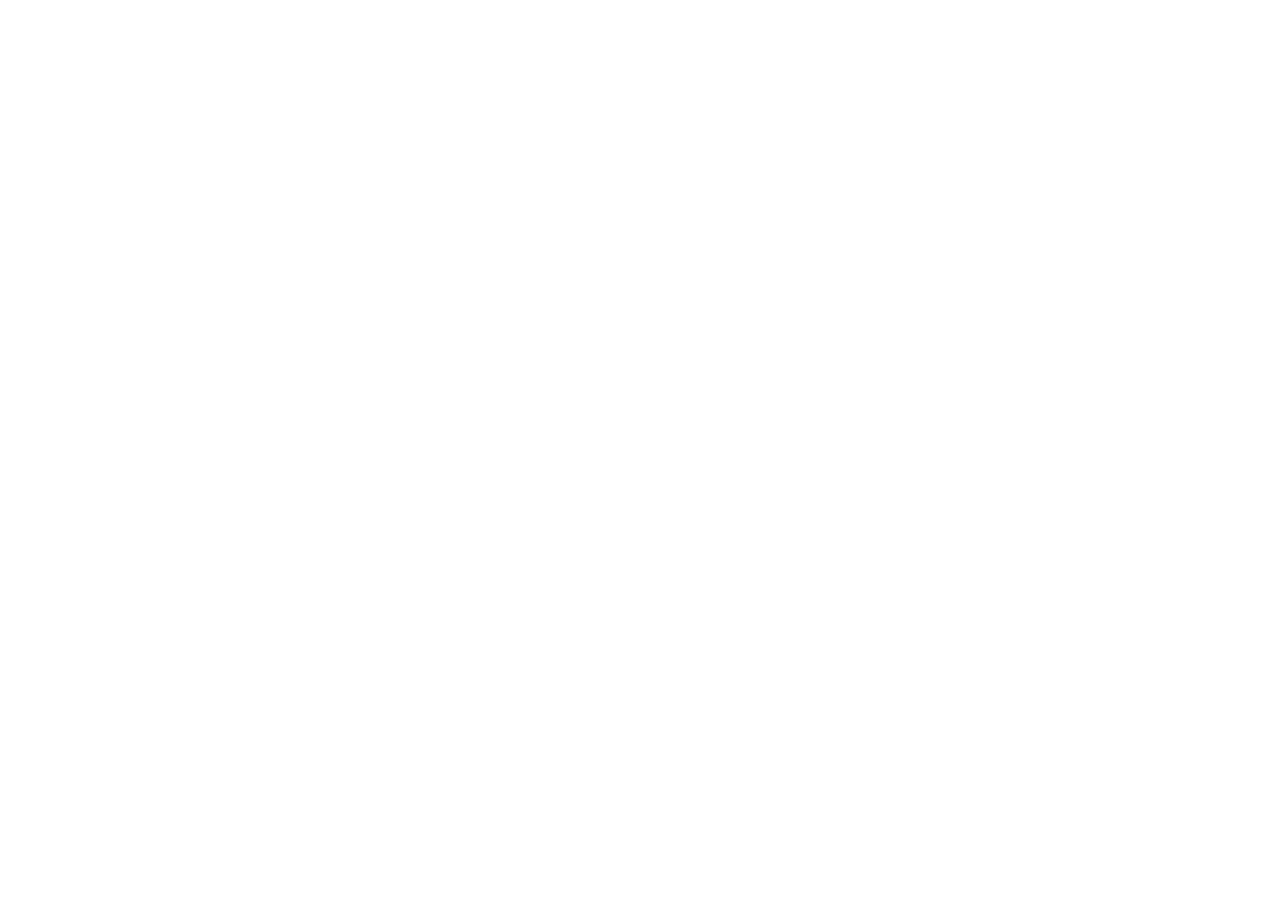
==== index.html @ 7183fef2 "Adds jQuery, interface.js and index.html" ====
<!DOCTYPE html>
<html>
  <head>
    <meta charset="utf-8">
    <title>Cho Han</title>
  </head>
  <body>


    <script src="src/game.js"></script>
    <script src="jquery.js"></script>
    <script src="interface.js"></script>
  </body>
</html>
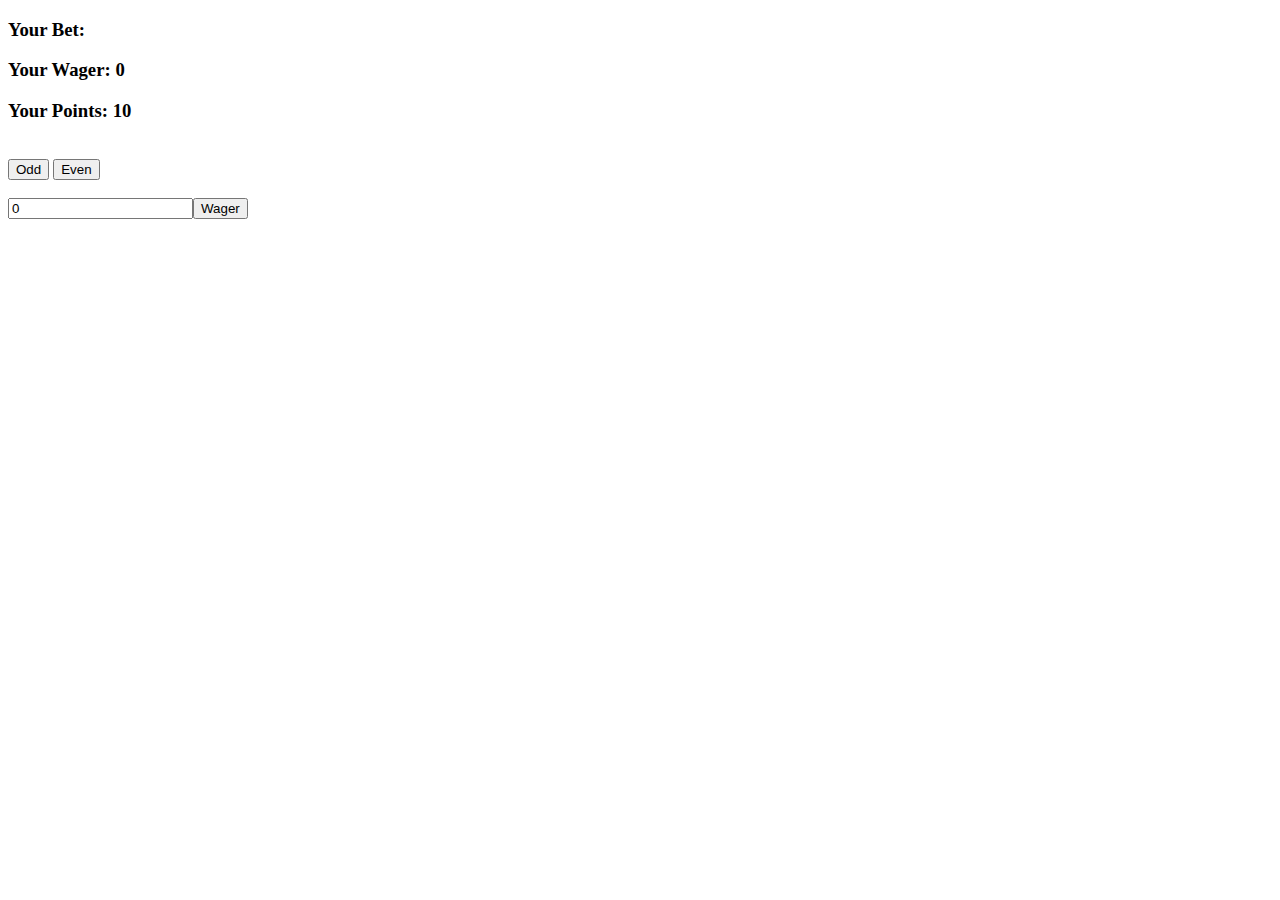
==== commit 59fcbbb6: "Adds basic interface" ====
--- a/index.html
+++ b/index.html
@@ -2,10 +2,24 @@
 <html>
   <head>
     <meta charset="utf-8">
-    <title>Cho Han</title>
+    <title>Cho Han Bakuchi</title>
   </head>
   <body>
 
+  <div>
+    <h3>Your Bet: <span id="player_bet">none</span></h3>
+    <h3>Your Wager: <span id="player_wager">0</span></h3>
+    <h3>Your Points: <span id="player_points"></span></h3>
+  </div>
+    <br>
+  <div>
+    <button id="odd_bet" name="button">Odd</button>
+    <button id="even_bet" name="button">Even</button>
+  </div>
+    <br>
+  <div>
+    <input id="wager_amount" type="number" value="0"><button id="make_wager">Wager</button>
+  </div>
 
     <script src="src/game.js"></script>
     <script src="jquery.js"></script>
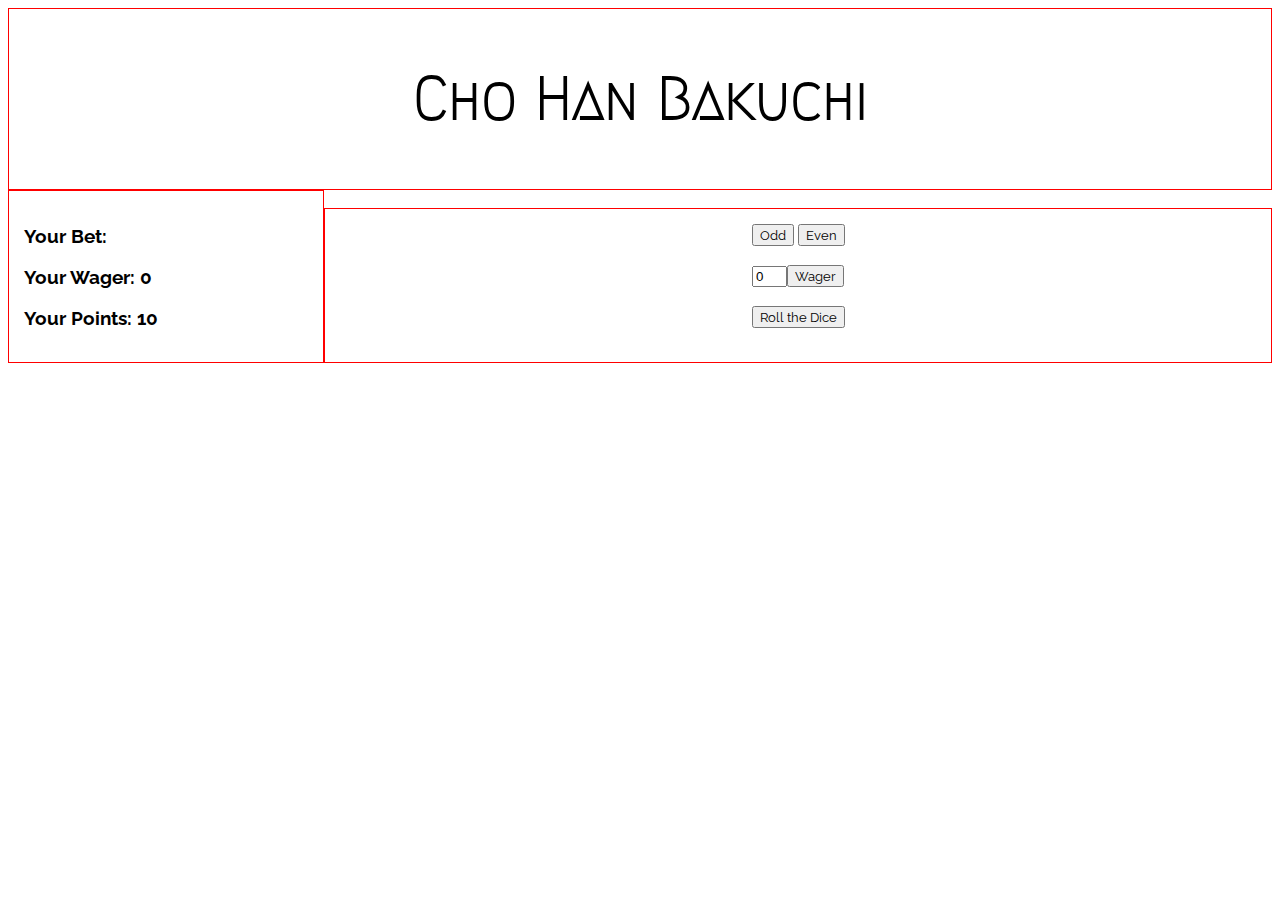
==== commit 41f16baa: "Adds styles.css, starting to do stylish things" ====
--- a/index.html
+++ b/index.html
@@ -1,25 +1,38 @@
 <!DOCTYPE html>
 <html>
   <head>
+    <link rel="stylesheet" href="styles.css">
     <meta charset="utf-8">
     <title>Cho Han Bakuchi</title>
   </head>
   <body>
 
-  <div>
+  <div class="header">
+    <h1>Cho Han Bakuchi</h1>
+  </div>
+
+  <div class="menu">
     <h3>Your Bet: <span id="player_bet">none</span></h3>
     <h3>Your Wager: <span id="player_wager">0</span></h3>
     <h3>Your Points: <span id="player_points"></span></h3>
-  </div>
-    <br>
+  </div><br>
+
+  <div class="main">
   <div>
-    <button id="odd_bet" name="button">Odd</button>
-    <button id="even_bet" name="button">Even</button>
-  </div>
-    <br>
+    <button id="odd_bet" name="oddbutton">Odd</button>
+    <button id="even_bet" name="evenbutton">Even</button>
+  </div><br>
+
   <div>
     <input id="wager_amount" type="number" value="0"><button id="make_wager">Wager</button>
+  </div><br>
+
+  <div>
+    <button id="roll_the_dice" name="rollbutton">Roll the Dice</button>
+    <h3><span id="win_status"></span></h3>
+    <h3><span id="dice_array"></span></h3>
   </div>
+</div>
 
     <script src="src/game.js"></script>
     <script src="jquery.js"></script>
--- a/styles.css
+++ b/styles.css
@@ -0,0 +1,39 @@
+@import url('https://fonts.googleapis.com/css?family=Megrim');
+@import url('https://fonts.googleapis.com/css?family=Raleway');
+
+* {
+    box-sizing: border-box;
+}
+.header {
+    border: 1px solid red;
+    padding: 15px;
+    font-family: Megrim;
+    text-align: center;
+    font-size: 30px;
+}
+.menu {
+    width: 25%;
+    float: left;
+    padding: 15px;
+    border: 1px solid red;
+}
+.main {
+    text-align: center;
+    width: 75%;
+    float: left;
+    padding: 15px;
+    border: 1px solid red;
+    font-family: Raleway;
+}
+
+h3 {
+  font-family: Raleway;
+}
+
+button {
+  font-family: Raleway;
+}
+
+input {
+  width: 35px;
+}
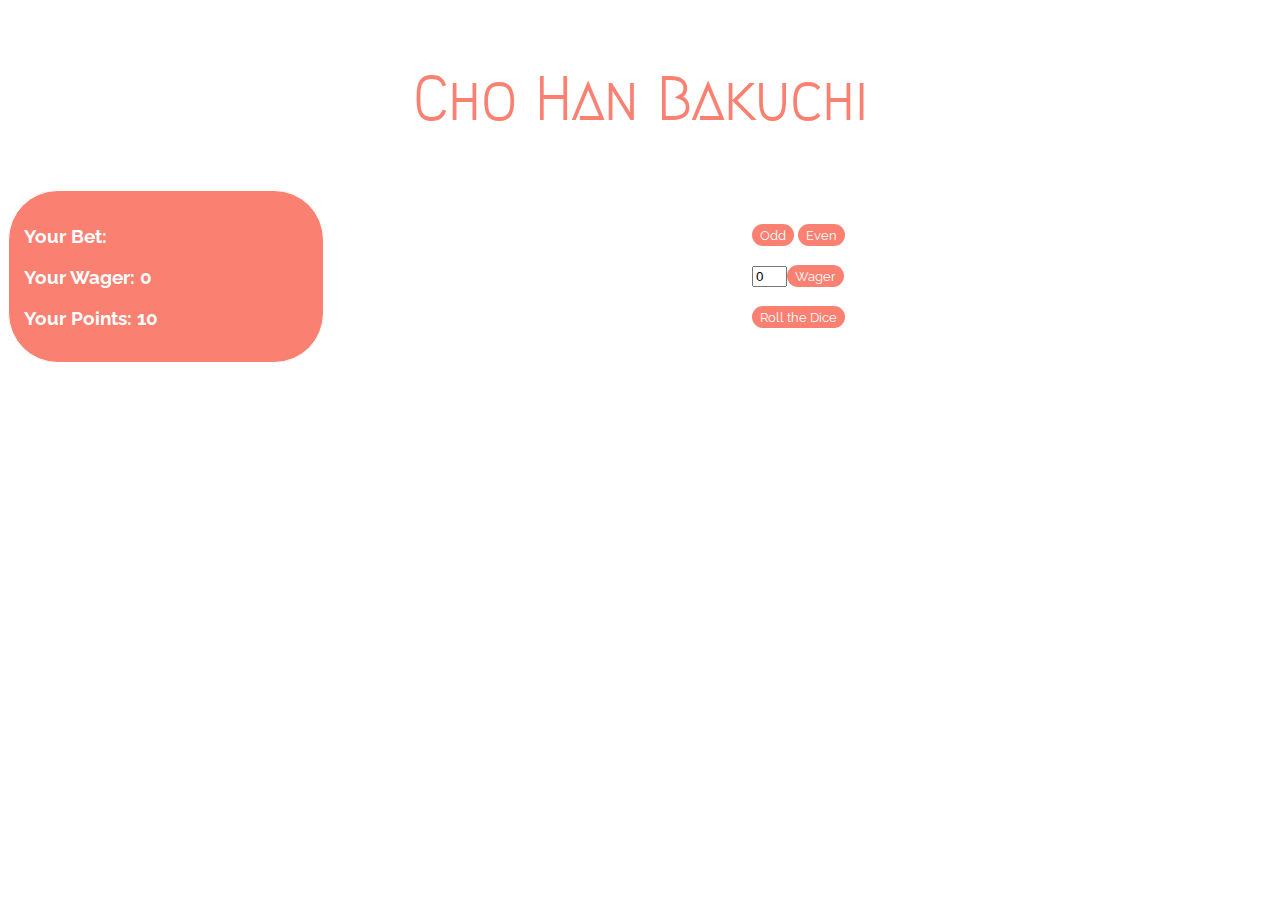
==== commit 5352b7f1: "Styling and refactoring" ====
--- a/index.html
+++ b/index.html
@@ -29,8 +29,10 @@
 
   <div>
     <button id="roll_the_dice" name="rollbutton">Roll the Dice</button>
-    <h3><span id="win_status"></span></h3>
-    <h3><span id="dice_array"></span></h3>
+  <div class="results">
+    <h2><span id="win_status"></span></h3>
+    <h2><span id="dice_array"></span></h3>
+  </div>
   </div>
 </div>
 
--- a/styles.css
+++ b/styles.css
@@ -5,33 +5,58 @@
     box-sizing: border-box;
 }
 .header {
-    border: 1px solid red;
+    border: 1px solid white;
     padding: 15px;
     font-family: Megrim;
     text-align: center;
     font-size: 30px;
+    color: salmon;
 }
 .menu {
     width: 25%;
     float: left;
     padding: 15px;
-    border: 1px solid red;
+    border: 1px solid white;
+    background-color: salmon;
+    border-radius: 50px;
+    transition: background-color 0.5s ease;
 }
+
+.menu:hover {
+  background-color: lightseagreen;
+}
+
 .main {
     text-align: center;
     width: 75%;
     float: left;
     padding: 15px;
-    border: 1px solid red;
+    border: 1px solid white;
     font-family: Raleway;
+}
+
+h2 {
+  font-family: Raleway;
+  color: salmon;
 }
 
 h3 {
   font-family: Raleway;
+  color: white;
 }
 
 button {
   font-family: Raleway;
+  background-color: salmon;
+  color: white;
+  border-style: solid;
+  border-color: transparent;
+  border-radius: 100px;
+  transition: background-color 0.5s ease;
+}
+
+button:hover {
+  background-color: lightseagreen;
 }
 
 input {
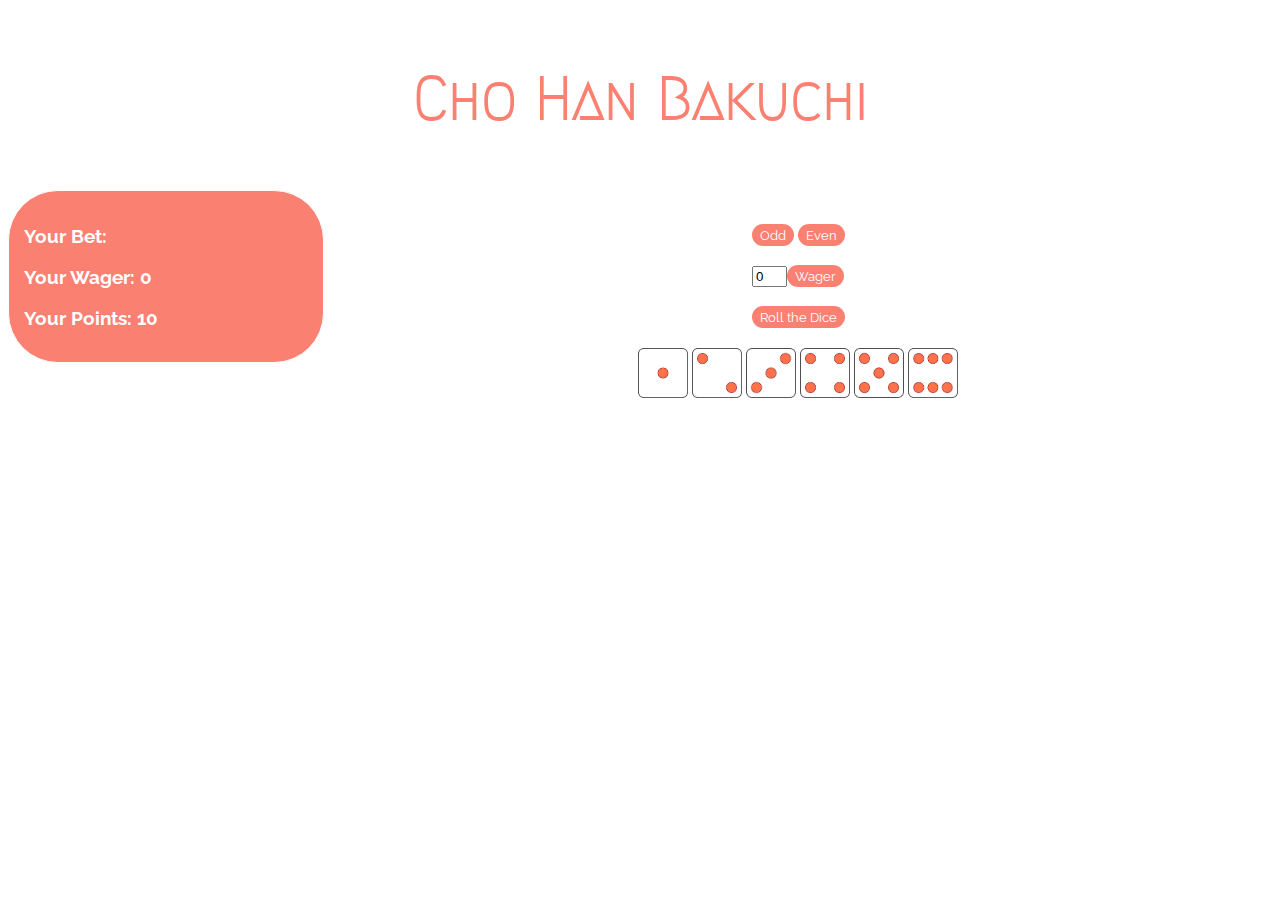
==== commit c8a2e300: "Adds dice image assets" ====
--- a/index.html
+++ b/index.html
@@ -29,12 +29,21 @@
 
   <div>
     <button id="roll_the_dice" name="rollbutton">Roll the Dice</button>
-  <div class="results">
-    <h2><span id="win_status"></span></h3>
-    <h2><span id="dice_array"></span></h3>
-  </div>
+      <div class="results">
+        <h2><span id="win_status"></span></h3>
+        <h2><span id="dice_array"></span></h3>
+          <div class="images">
+            <img src="images/1.png" id=diceimage1></span>
+            <img src="images/2.png" id=diceimage2></span>
+            <img src="images/3.png" id=diceimage3></span>
+            <img src="images/4.png" id=diceimage4></span>
+            <img src="images/5.png" id=diceimage5></span>
+            <img src="images/6.png" id=diceimage6></span>
+          </div>
+      </div>
   </div>
 </div>
+
 
     <script src="src/game.js"></script>
     <script src="jquery.js"></script>
--- a/styles.css
+++ b/styles.css
@@ -35,6 +35,17 @@
     font-family: Raleway;
 }
 
+.footer {
+  text-align: center;
+  width: 100%;
+  float: center;
+}
+
+img {
+  width: 50px;
+  height: 50px;
+}
+
 h2 {
   font-family: Raleway;
   color: salmon;
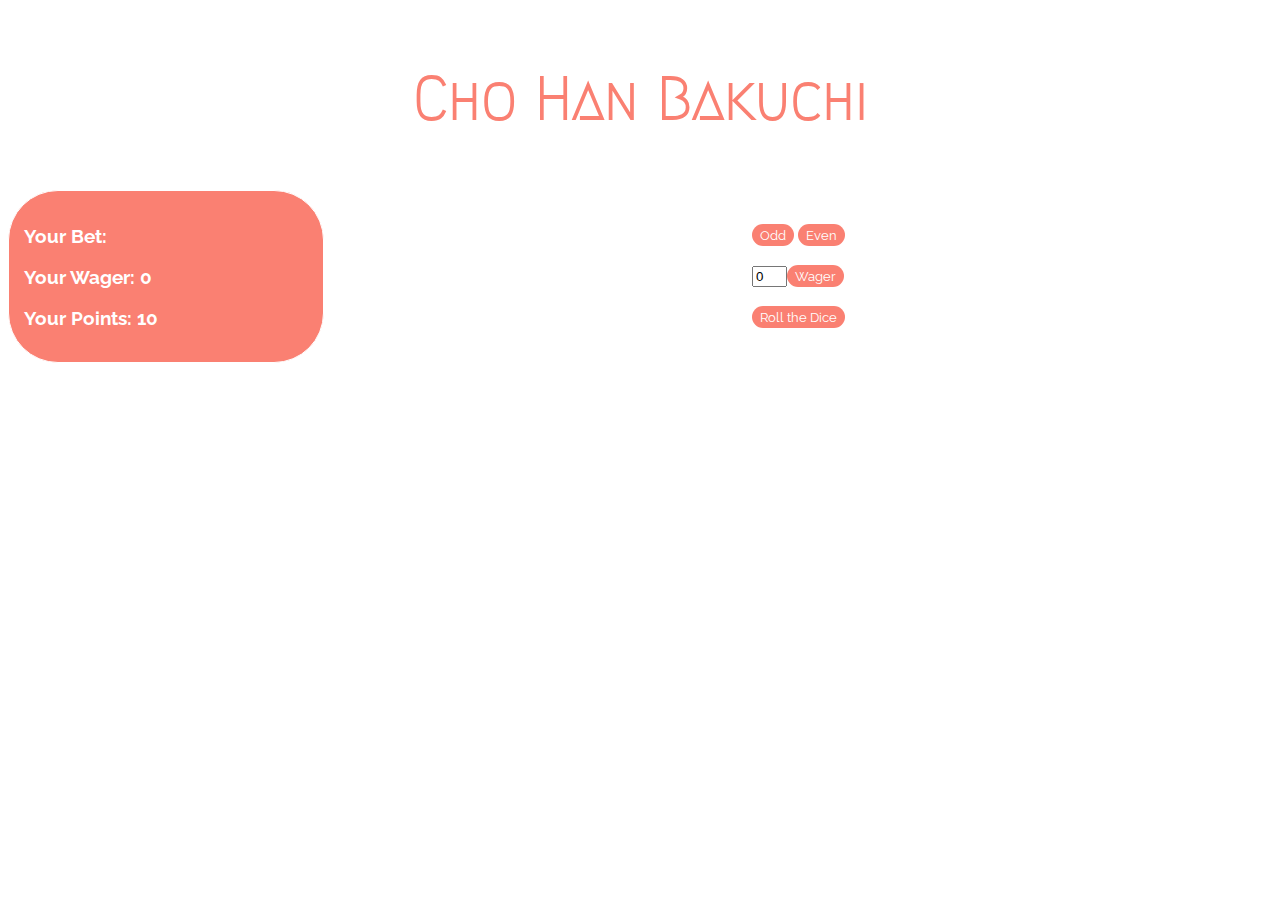
==== commit aa18005b: "Tweaks to interface" ====
--- a/index.html
+++ b/index.html
@@ -32,7 +32,7 @@
       <div class="results">
         <h2><span id="win_status"></span></h3>
         <h2><span id="dice_array"></span></h3>
-          <div class="images">
+          <div class="images" style="display:none">
             <img src="images/1.png" id=diceimage1></span>
             <img src="images/2.png" id=diceimage2></span>
             <img src="images/3.png" id=diceimage3></span>
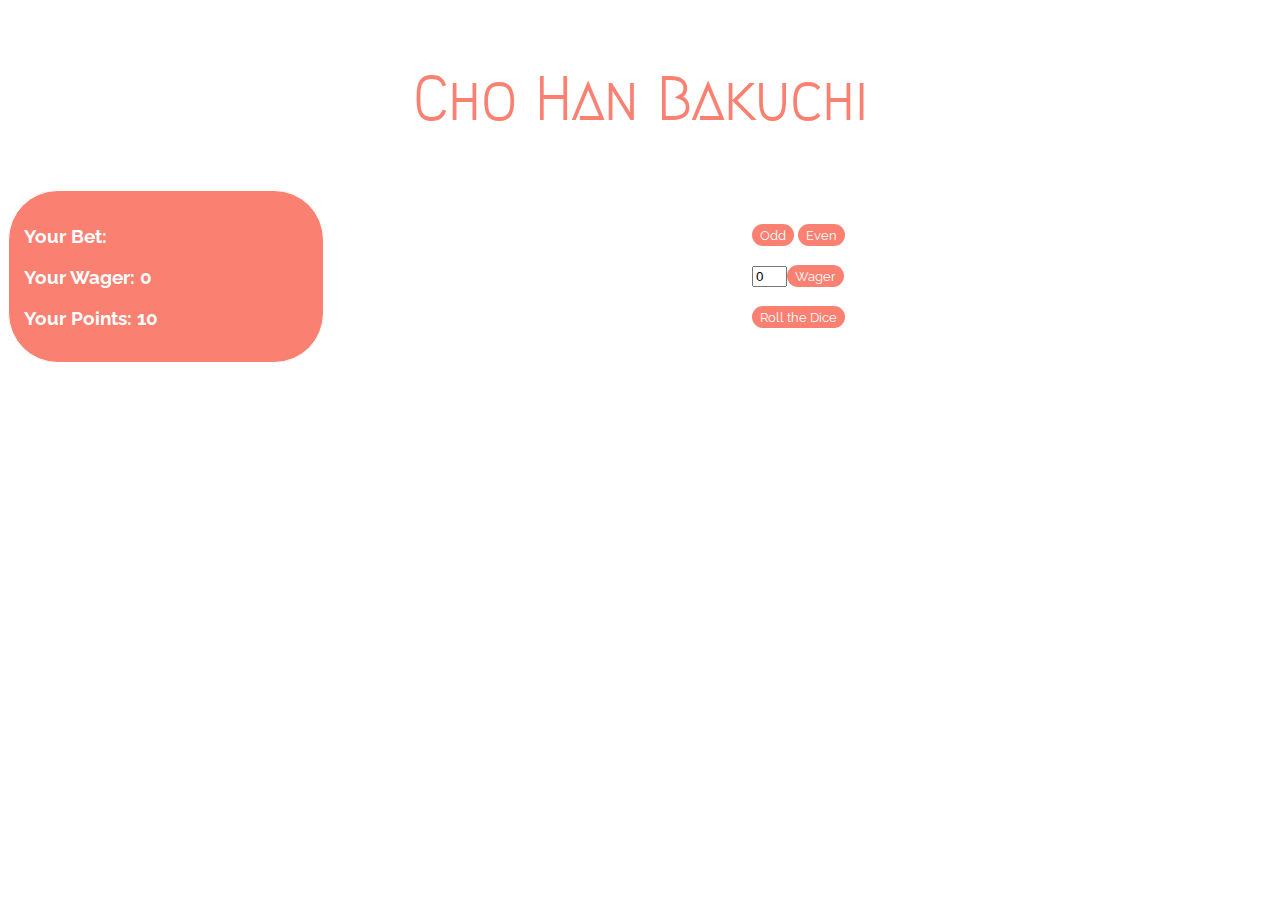
==== commit e73893b7: "Refactors Game object into a lovely es6 class" ====
--- a/index.html
+++ b/index.html
@@ -32,20 +32,12 @@
       <div class="results">
         <h2><span id="win_status"></span></h3>
         <h2><span id="dice_array"></span></h3>
-          <div class="images" style="display:none">
-            <img src="images/1.png" id=diceimage1></span>
-            <img src="images/2.png" id=diceimage2></span>
-            <img src="images/3.png" id=diceimage3></span>
-            <img src="images/4.png" id=diceimage4></span>
-            <img src="images/5.png" id=diceimage5></span>
-            <img src="images/6.png" id=diceimage6></span>
           </div>
       </div>
   </div>
 </div>
 
-
-    <script src="src/game.js"></script>
+    <script src="src/game-es6.js"></script>
     <script src="jquery.js"></script>
     <script src="interface.js"></script>
   </body>
